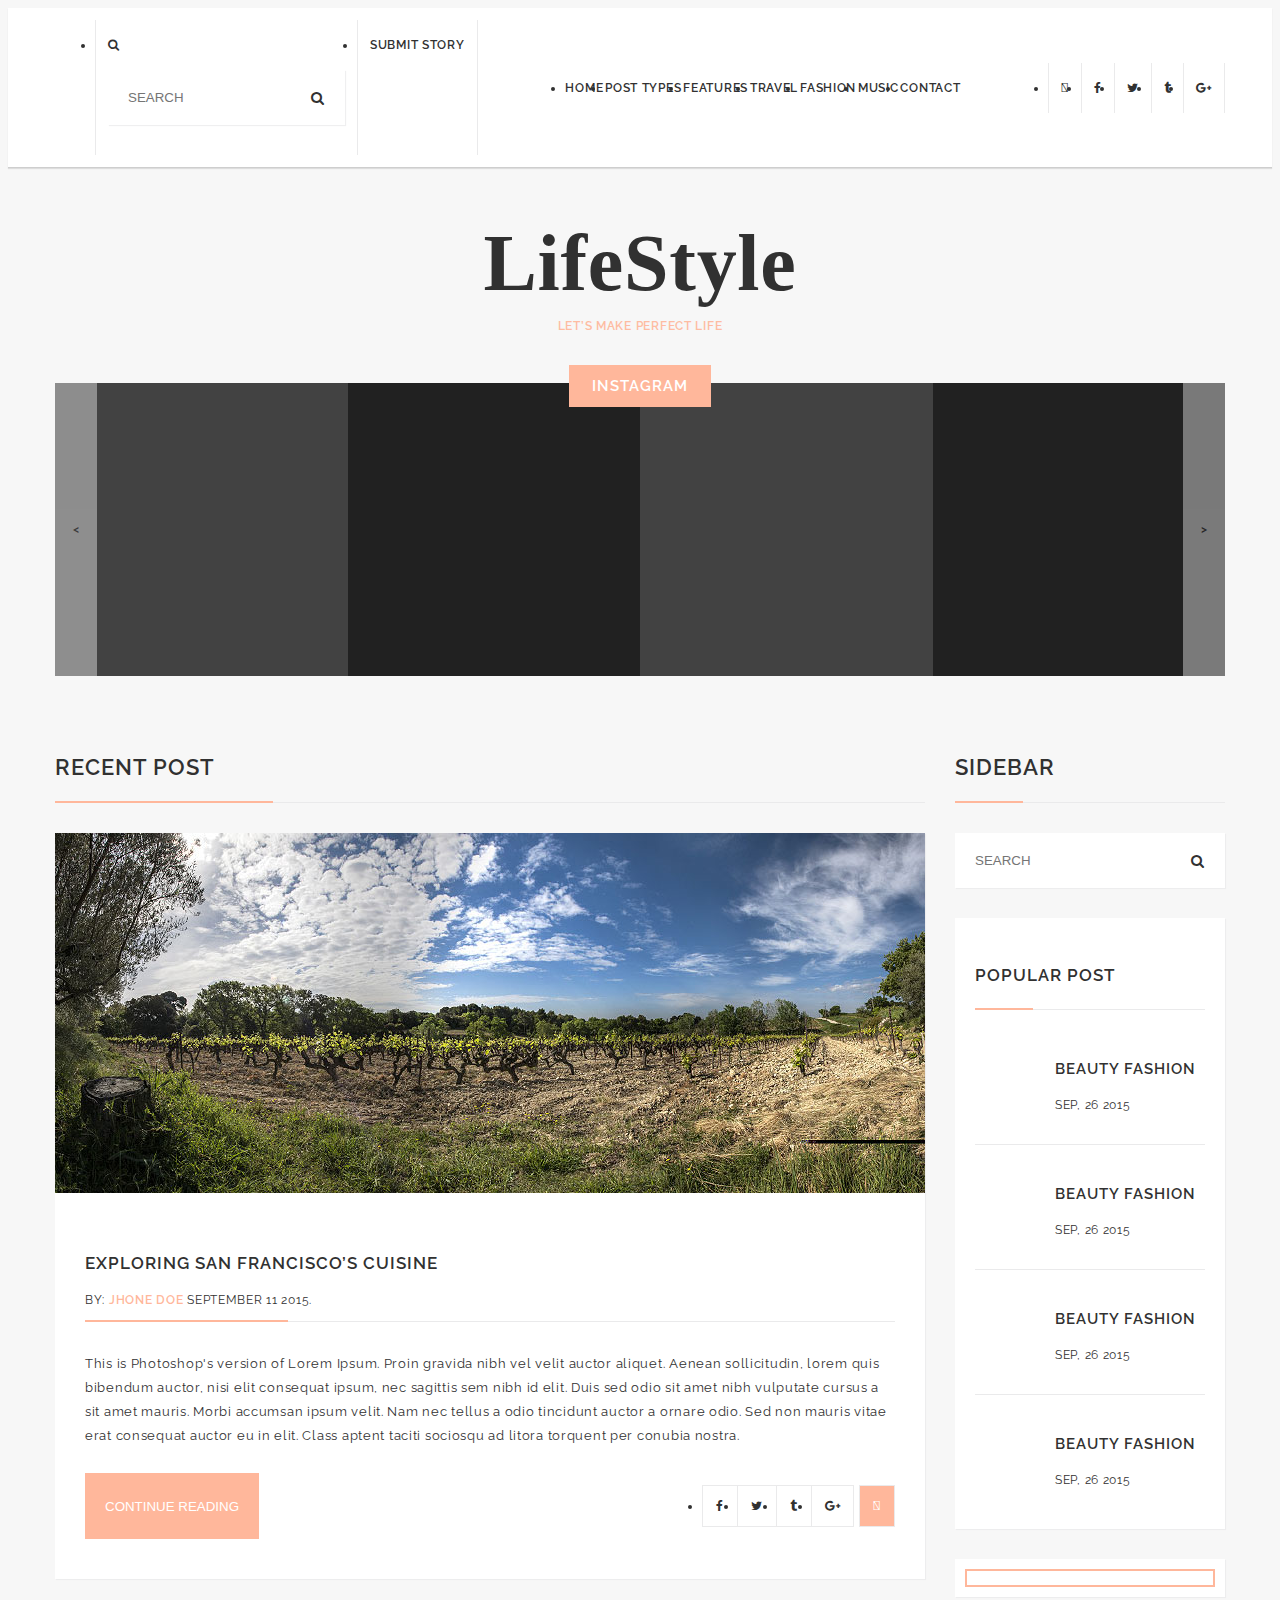
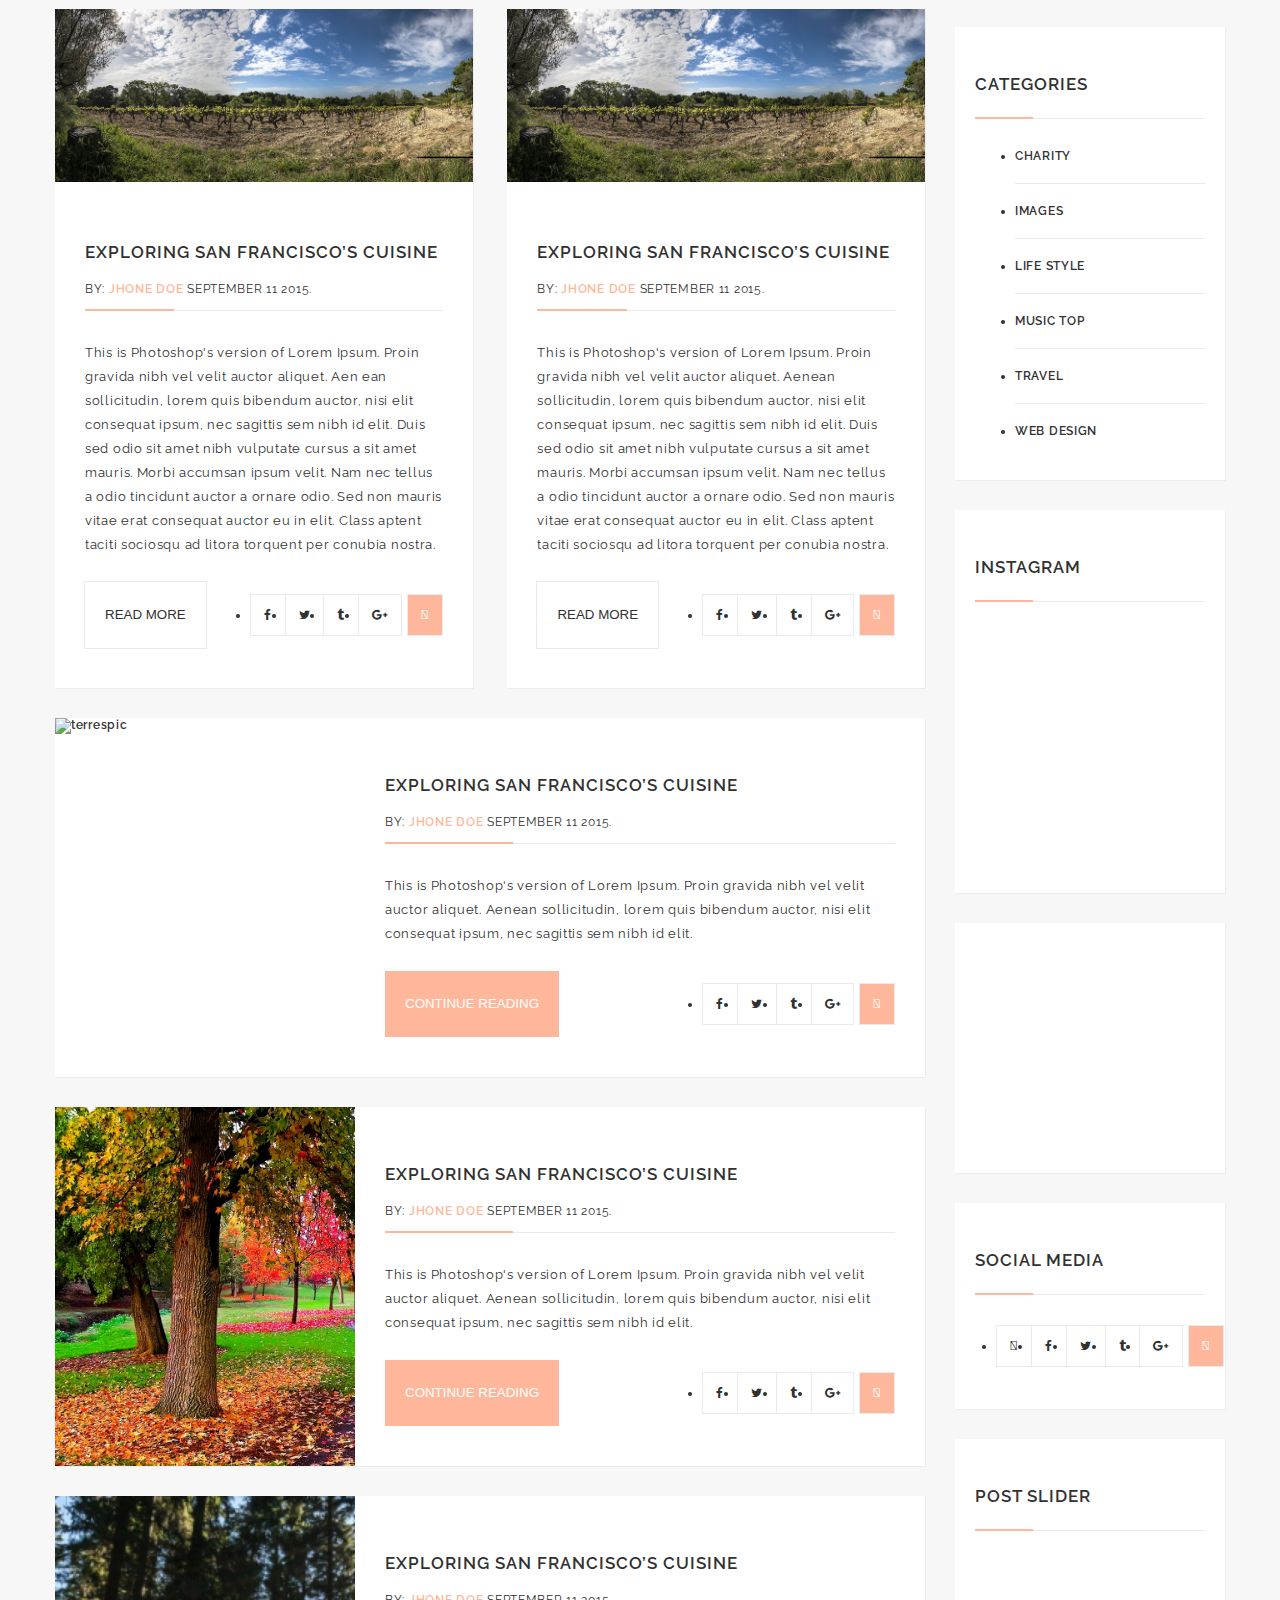
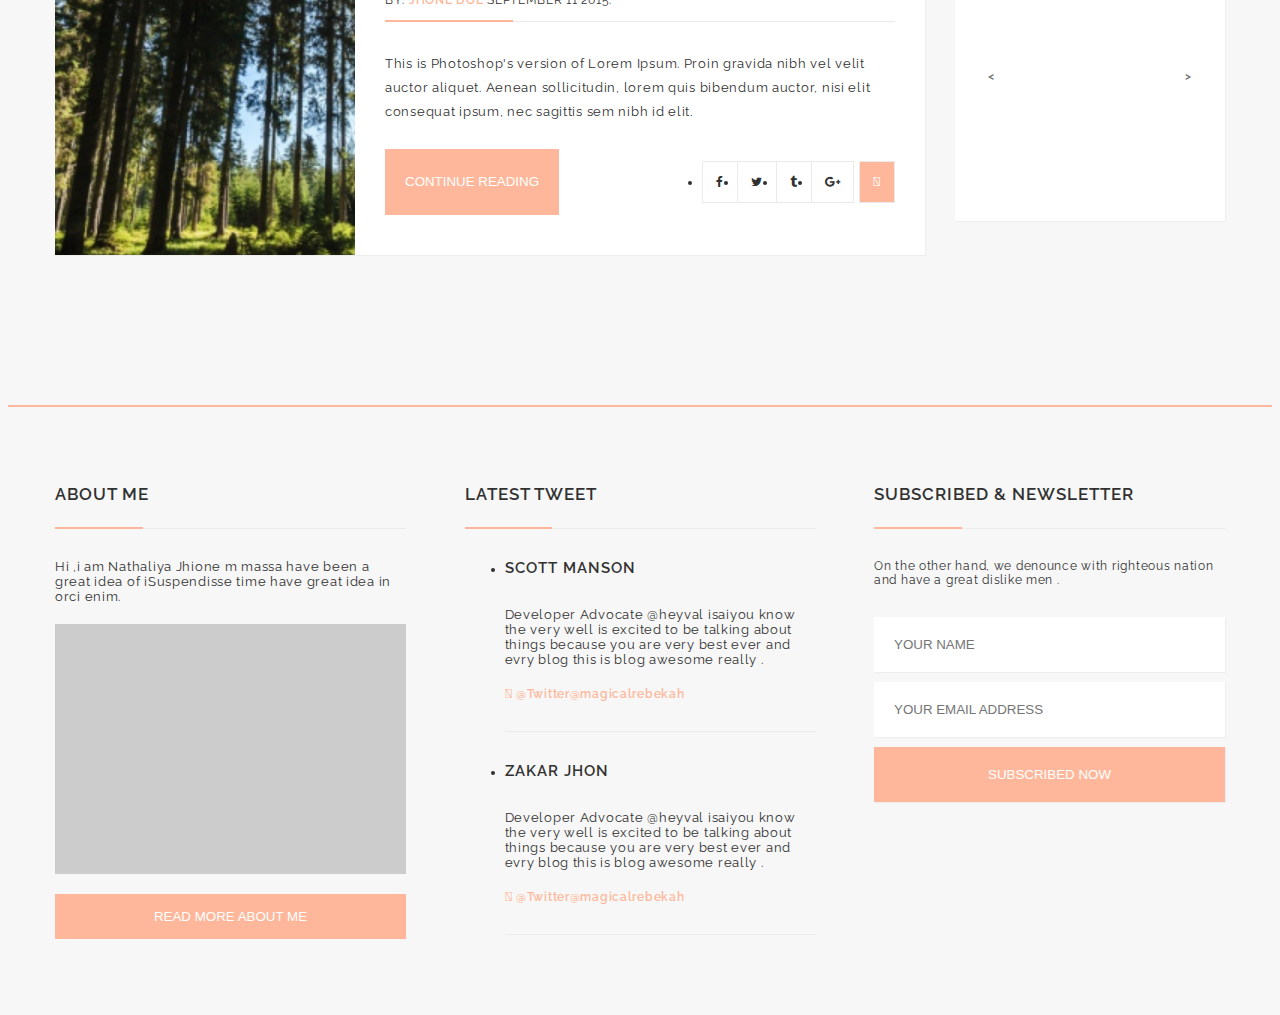
==== lifestyle-blog/index.html @ 3594a68b "add new project" ====
<!DOCTYPE html>
<html lang="en">
	<head>
		<meta charset="UTF-8">
		<title>Document</title>
		<link rel="stylesheet" href="https://use.fontawesome.com/releases/v5.5.0/css/all.css" integrity="sha384-B4dIYHKNBt8Bc12p+WXckhzcICo0wtJAoU8YZTY5qE0Id1GSseTk6S+L3BlXeVIU" crossorigin="anonymous">
		<link href="https://fonts.googleapis.com/css?family=Raleway:400,400i,600,600i" rel="stylesheet">
		<link rel="stylesheet" type="text/css" href="https://cdnjs.cloudflare.com/ajax/libs/meyer-reset/2.0/reset.css">
		<link rel="stylesheet" type="text/css" href="css/font-awesome.min.css">
		<link rel="stylesheet" type="text/css" href="css/style.css">
	</head>
	<body>
		<!-- HEADER -->
		<header class="header">
			<!-- WRAPPER -->
			<nav class="header-container-top">
				<div class="wrapper header-container-top__inner">
					<!-- LEFT-BLOCK -->
					<ul class="left-block">
						<li class="left-block__item left-block__search">
							<a class="left-block__link left-block__search2" href="#">
								<i class="fa fa-search" aria-hidden="true"></i>
							</a>
							<div class="search sidebar-container__search left-block__search3">
								<i class=" search__icon fa fa-search " aria-hidden="true"></i>
								<input class="search__input" type="search" name="search" placeholder="search">
							</div>
						</li>
						<li class="left-block__item">
							<a class="left-block__link" href="#">Submit story</a>
						</li>
					</ul>
					
					
					<!-- MENU -->
					<ul class="menu header-container-top__menu-wrapper">
						<li class="menu__item"><a class="menu__link" href="#">Home</a></li>
						<li class="menu__item"><a class="menu__link" href="#">Post types</a></li>
						<li class="menu__item"><a class="menu__link" href="#">Features</a></li>
						<li class="menu__item"><a class="menu__link" href="#">Travel</a></li>
						<li class="menu__item"><a class="menu__link" href="#">Fashion</a></li>
						<li class="menu__item"><a class="menu__link" href="#">Music</a></li>
						<li class="menu__item"><a class="menu__link" href="#">Contact</a></li>
					</ul>
					
					<!-- RIGHT-BLOCK -->
					<ul class="social">
						<li class="social__item social__item_header">
							<a class="social__link" href="#"><i class="fas fa-wifi"></i></a></li>
							<li class="social__item social__item_header">
								<a href="#" class="social__link"><i class="fa fa-facebook" aria-hidden="true"></i></a></li>
								<li class="social__item social__item_header"><a href="#" class="social__link"><i class="fa fa-twitter" aria-hidden="true"></i></a></li>
								<li class="social__item social__item_header"><a href="#" class="social__link"><i class="fa fa-tumblr" aria-hidden="true"></i></a></li>
								<li class="social__item social__item_header"><a href="#" class="social__link"><i class="fa fa-google-plus" aria-hidden="true"></i></a></li>
								<li class="social__item social__item_header"><a href="#" class="social__link"><i class="fas fa-share-alt"></i></a></li>
							</ul>
						</div>
					</nav>
					
					<div class="wrapper logo-container">
						<div class="logo-container__text">LifeStyle</div>
						<div class="logo-container__slogan">Let’s  Make  Perfect  Life</div>
					</div>
				</header>
				<!-- MAIN -->
				<main class="main wrapper">			
					<!-- INSTAGRAM-SECTION -->
					<div class="instagram-section main__instagram-section">
						<h4 class="instagram-section__title">Instagram</h4>
						<div class="instagram-section__prev instagram-section__prev_icon"></div>
						<div class="instagram-section__next instagram-section__next_icon"></div>
						<div class="instagram-section__list">
							<div class="instagram-section__item"></div>
							<div class="instagram-section__item"></div>
							<div class="instagram-section__item"></div>
							<div class="instagram-section__item"></div>
						</div>
					</div>
					<!-- MAIN-INNER -->
					<div class="main__inner">
						<!-- CONTENT-CONTAINER -->
						<div class="content-container grid">
							<div class="content-container__title title-container grid__col-1">
								<h2>Recent post</h2>
								<div class="wrap-border"><span class="wrap-border__color"></span></div>
							</div>
							<div class="content-item content-container__item grid__col-1">
								<div class="">
									<img src="images/terrespic.jpg" alt="terrespic" class="	content-item__img">
								</div>
								<div class="content-item__inner">
									<h3 class="content-item__title">Exploring San Francisco’s Cuisine</h3>
									<p class="content-item__author">
										By:
										<span class="content-item__author_name">
											Jhone Doe
										</span>
										<span class="content-item__author_date">
											September 11 2015.
										</span>
									</p>
									<div class="wrap-border"><span class="wrap-border__color"></span></div>
									<p class="content-item__text">This is Photoshop's version  of Lorem Ipsum. Proin gravida nibh vel velit auctor aliquet. Aenean sollicitudin, lorem quis bibendum auctor, nisi elit consequat ipsum, nec sagittis sem nibh id elit. Duis sed odio sit amet nibh vulputate cursus a sit amet mauris. Morbi accumsan ipsum velit. Nam nec tellus a odio tincidunt auctor a ornare odio. Sed non  mauris vitae erat consequat auctor eu in elit. Class aptent taciti sociosqu ad litora torquent per conubia nostra.</p>
									<div class="content-item__button-wrapper">
										<input class="content-item__button" type="button" value="Continue reading" name="continue-reading-btn">
										<ul class="social">
											<li class="social__item social__item_content-item">
												<a class="social__link" href="#"><i class="fas fa-wifi"></i></a></li>
												<li class="social__item social__item_content-item"><a href="#" class="social__link"><i class="fa fa-facebook" aria-hidden="true"></i></a></li>
												<li class="social__item social__item_content-item"><a href="#" class="social__link"><i class="fa fa-twitter" aria-hidden="true"></i></a></li>
												<li class="social__item social__item_content-item"><a href="#" class="social__link"><i class="fa fa-tumblr" aria-hidden="true"></i></a></li>
												<li class="social__item social__item_content-item"><a href="#" class="social__link"><i class="fa fa-google-plus" aria-hidden="true"></i></a></li>
												<li class="social__item social__item_content-item"><a href="#" class="social__link"><i class="fas fa-share-alt"></i></a></li>
											</ul>
										</div>
									</div>
								</div>
								<div class="content-item content-container__item grid__col-2">
									<div class="">
										<img src="images/terrespic.jpg" alt="terrespic" class="content-item__img">
									</div>
									<div class="content-item__inner">
										<h3 class="content-item__title">Exploring San Francisco’s Cuisine</h3>
										<p class="content-item__author">
											By:
											<span class="content-item__author_name">
												Jhone Doe
											</span>
											<span class="content-item__author_date">
												September 11 2015.
											</span>
										</p>
										<div class="wrap-border"><span class="wrap-border__color"></span></div>
										<p class="content-item__text">This is Photoshop's version  of Lorem Ipsum. Proin gravida nibh vel velit auctor aliquet. Aen	ean sollicitudin, lorem quis bibendum auctor, nisi elit consequat ipsum, nec sagittis sem nibh id elit. Duis sed odio sit amet nibh vulputate cursus a sit amet mauris. Morbi accumsan ipsum velit. Nam nec tellus a odio tincidunt auctor a ornare odio. Sed non  mauris vitae erat consequat auctor eu in elit. Class aptent taciti sociosqu ad litora torquent per conubia nostra.</p>
										<div class="content-item__button-wrapper">
											<input class="content-item__button content-item__button_color-col-2" type="button" value="Read more" name="read-more-btn">
											<ul class="social">
												<li class="social__item social__item_content-item">
													<a class="social__link" href="#"><i class="fas fa-wifi"></i></a></li>
													<li class="social__item social__item_content-item"><a href="#" class="social__link"><i class="fa fa-facebook" aria-hidden="true"></i></a></li>
													<li class="social__item social__item_content-item"><a href="#" class="social__link"><i class="fa fa-twitter" aria-hidden="true"></i></a></li>
													<li class="social__item social__item_content-item"><a href="#" class="social__link"><i class="fa fa-tumblr" aria-hidden="true"></i></a></li>
													<li class="social__item social__item_content-item"><a href="#" class="social__link"><i class="fa fa-google-plus" aria-hidden="true"></i></a></li>
													<li class="social__item social__item_content-item"><a href="#" class="social__link"><i class="fas fa-share-alt"></i></a></li>
												</ul>
											</div>
										</div>
									</div>
									<div class="content-item content-container__item grid__col-2">
										<div class="">
											<img src="images/terrespic.jpg" alt="terrespic" class="content-item__img">
										</div>
										
										<div class="content-item__inner">
											<h3 class="content-item__title">Exploring San Francisco’s Cuisine</h3>
											<p class="content-item__author">
												By:
												<span class="content-item__author_name">
													Jhone Doe
												</span>
												<span class="content-item__author_date">
													September 11 2015.
												</span>
											</p>
											<div class="wrap-border"><span class="wrap-border__color"></span></div>
											<p class="content-item__text">This is Photoshop's version  of Lorem Ipsum. Proin gravida nibh vel velit auctor aliquet. Aenean sollicitudin, lorem quis bibendum auctor, nisi elit consequat ipsum, nec sagittis sem nibh id elit. Duis sed odio sit amet nibh vulputate cursus a sit amet mauris. Morbi accumsan ipsum velit. Nam nec tellus a odio tincidunt auctor a ornare odio. Sed non  mauris vitae erat consequat auctor eu in elit. Class aptent taciti sociosqu ad litora torquent per conubia nostra.</p>
											<div class="content-item__button-wrapper">
												<input class="content-item__button content-item__button_color-col-2" type="button" value="Read more" name="read-more-btn">
												<ul class="social">
													<li class="social__item social__item_content-item">
														<a class="social__link" href="#"><i class="fas fa-wifi"></i></a></li>
														<li class="social__item social__item_content-item"><a href="#" class="social__link"><i class="fa fa-facebook" aria-hidden="true"></i></a></li>
														<li class="social__item social__item_content-item"><a href="#" class="social__link"><i class="fa fa-twitter" aria-hidden="true"></i></a></li>
														<li class="social__item social__item_content-item"><a href="#" class="social__link"><i class="fa fa-tumblr" aria-hidden="true"></i></a></li>
														<li class="social__item social__item_content-item"><a href="#" class="social__link"><i class="fa fa-google-plus" aria-hidden="true"></i></a></li>
														<li class="social__item social__item_content-item"><a href="#" class="social__link"><i class="fas fa-share-alt"></i></a></li>
													</ul>
												</div>
											</div>
										</div>
										<div class="content-item content-container__item grid__row-1">
											<div class="grid__row-1-ratio grid__row-1-ratio_content-item-width">
												<img src="https://picsum.photos/1000" alt="terrespic" class="content-item__img grid__row-1-img grid__row-1-img_content-item-width">
											</div>
											<div class="content-item__inner">
												<h3 class="content-item__title">Exploring San Francisco’s Cuisine</h3>
												<p class="content-item__author">
													By:
													<span class="content-item__author_name">
														Jhone Doe
													</span>
													<span class="content-item__author_date">
														September 11 2015.
													</span>
												</p>
												<div class="wrap-border"><span class="wrap-border__color"></span></div>
												<p class="content-item__text">This is Photoshop's version  of Lorem Ipsum. Proin gravida nibh vel velit auctor aliquet. Aenean sollicitudin, lorem quis bibendum auctor, nisi elit consequat ipsum, nec sagittis sem nibh id elit. </p>
												<div class="content-item__button-wrapper">
													<input class="content-item__button" type="button" value="Continue reading" name="continue-reading-btn">
													<ul class="social">
														<li class="social__item social__item_content-item">
															<a class="social__link" href="#"><i class="fas fa-wifi"></i></a></li>
															<li class="social__item social__item_content-item"><a href="#" class="social__link"><i class="fa fa-facebook" aria-hidden="true"></i></a></li>
															<li class="social__item social__item_content-item"><a href="#" class="social__link"><i class="fa fa-twitter" aria-hidden="true"></i></a></li>
															<li class="social__item social__item_content-item"><a href="#" class="social__link"><i class="fa fa-tumblr" aria-hidden="true"></i></a></li>
															<li class="social__item social__item_content-item"><a href="#" class="social__link"><i class="fa fa-google-plus" aria-hidden="true"></i></a></li>
															<li class="social__item social__item_content-item"><a href="#" class="social__link"><i class="fas fa-share-alt"></i></a></li>
														</ul>
													</div>
												</div>
											</div>
											<div class="content-item content-container__item grid__row-1">
												<div class="grid__row-1-ratio grid__row-1-ratio_content-item-width">
													<img src="images/hdwp693968124.jpg" alt="terrespic" class="content-item__img grid__row-1-img grid__row-1-img_content-item-width">
												</div>
												<div class="content-item__inner">
													<h3 class="content-item__title">Exploring San Francisco’s Cuisine</h3>
													<p class="content-item__author">
														By:
														<span class="content-item__author_name">
															Jhone Doe
														</span>
														<span class="content-item__author_date">
															September 11 2015.
														</span>
													</p>
													<div class="wrap-border"><span class="wrap-border__color"></span></div>
													<p class="content-item__text">This is Photoshop's version  of Lorem Ipsum. Proin gravida nibh vel velit auctor aliquet. Aenean sollicitudin, lorem quis bibendum auctor, nisi elit consequat ipsum, nec sagittis sem nibh id elit. </p>
													<div class="content-item__button-wrapper">
														<input class="content-item__button" type="button" value="Continue reading" name="continue-reading-btn">
														<ul class="social">
															<li class="social__item social__item_content-item">
																<a class="social__link" href="#"><i class="fas fa-wifi"></i></a></li>
																<li class="social__item social__item_content-item"><a href="#" class="social__link"><i class="fa fa-facebook" aria-hidden="true"></i></a></li>
																<li class="social__item social__item_content-item"><a href="#" class="social__link"><i class="fa fa-twitter" aria-hidden="true"></i></a></li>
																<li class="social__item social__item_content-item"><a href="#" class="social__link"><i class="fa fa-tumblr" aria-hidden="true"></i></a></li>
																<li class="social__item social__item_content-item"><a href="#" class="social__link"><i class="fa fa-google-plus" aria-hidden="true"></i></a></li>
																<li class="social__item social__item_content-item"><a href="#" class="social__link"><i class="fas fa-share-alt"></i></a></li>
															</ul>
														</div>
													</div>
												</div>
												<div class="content-item content-container__item grid__row-1">
													<div class="grid__row-1-ratio grid__row-1-ratio_content-item-width">
														<img src="images/nature_slovenia_s.jpg" alt="terrespic" class="content-item__img grid__row-1-img grid__row-1-img_content-item-width">
													</div>
													
													<div class="content-item__inner">
														<h3 class="content-item__title">Exploring San Francisco’s Cuisine</h3>
														<p class="content-item__author">
															By:
															<span class="content-item__author_name">
																Jhone Doe
															</span>
															<span class="content-item__author_date">
																September 11 2015.
															</span>
														</p>
														<div class="wrap-border"><span class="wrap-border__color"></span></div>
														<p class="content-item__text">This is Photoshop's version  of Lorem Ipsum. Proin gravida nibh vel velit auctor aliquet. Aenean sollicitudin, lorem quis bibendum auctor, nisi elit consequat ipsum, nec sagittis sem nibh id elit. </p>
														<div class="content-item__button-wrapper">
															<input class="content-item__button" type="button" value="Continue reading" name="continue-reading-btn">
															<ul class="social">
																<li class="social__item social__item_content-item">
																	<a class="social__link" href="#"><i class="fas fa-wifi"></i></a></li>
																	<li class="social__item social__item_content-item"><a href="#" class="social__link"><i class="fa fa-facebook" aria-hidden="true"></i></a></li>
																	<li class="social__item social__item_content-item"><a href="#" class="social__link"><i class="fa fa-twitter" aria-hidden="true"></i></a></li>
																	<li class="social__item social__item_content-item"><a href="#" class="social__link"><i class="fa fa-tumblr" aria-hidden="true"></i></a></li>
																	<li class="social__item social__item_content-item"><a href="#" class="social__link"><i class="fa fa-google-plus" aria-hidden="true"></i></a></li>
																	<li class="social__item social__item_content-item"><a href="#" class="social__link"><i class="fas fa-share-alt"></i></a></li>
																</ul>
															</div>
														</div>
													</div>
												</div>
												
												<!-- SIDE-BAR-CONTAINER -->
												<div class="sidebar-container">
													<div class="sidebar-container__title title-container">
														<h2>Sidebar</h2>
														<div class="wrap-border"><span class="wrap-border__color"></span></div>
													</div>
													<div class="search sidebar-container__search">
														<i class=" search__icon fa fa-search " aria-hidden="true"></i>
														<input class="search__input" type="search" name="search" placeholder="search">
													</div>
													<div class="pop-post sidebar-container__pop-post">
														<div class="pop-post__title">
															<h3>Popular post</h3>
															<div class="wrap-border wrap-border_sidebar"><span class="wrap-border__color"></span></div>
														</div>
														<div class="pop-item pop-post__item">
															<div class="grid__row-1-ratio grid__row-1-ratio_pop-item-width">
																<img class="pop-item__img grid__row-1-img grid__row-1-img_pop-item-width" src="https://picsum.photos/100/80" alt="">
															</div>
															<div class="pop-item__inner">
																<h4>Beauty fashion</h4>
																<p class="pop-item__date">Sep, 26 2015</p>
															</div>
														</div>
														<div class="pop-item pop-post__item">
															<div class="grid__row-1-ratio grid__row-1-ratio_pop-item-width">
																<img class="pop-item__img grid__row-1-img grid__row-1-img_pop-item-width" src="https://picsum.photos/150/120" alt="">
															</div>
															<div class="pop-item__inner">
																<h4>Beauty fashion</h4>
																<p class="pop-item__date">Sep, 26 2015</p>
															</div>
														</div>
														<div class="pop-item pop-post__item">
															<div class="grid__row-1-ratio grid__row-1-ratio_pop-item-width">
																<img class="pop-item__img grid__row-1-img grid__row-1-img_pop-item-width" src="https://picsum.photos/120/100" alt="">
															</div>
															<div class="pop-item__inner">
																<h4>Beauty fashion</h4>
																<p class="pop-item__date">Sep, 26 2015</p>
															</div>
														</div>
														
														<div class="pop-item pop-post__item">
															<div class="grid__row-1-ratio grid__row-1-ratio_pop-item-width">
																<img class="pop-item__img grid__row-1-img grid__row-1-img_pop-item-width" src="https://picsum.photos/250/200" alt="">
															</div>
															<div class="pop-item__inner">
																<h4>Beauty fashion</h4>
																<p class="pop-item__date">Sep, 26 2015</p>
															</div>
														</div>
													</div>
													
													<div class="sidebar-container__pic side-pic">
														<div class="side-pic__inner">
															<img src="https://picsum.photos/250/250" alt="" class="side-pic__img">
														</div>
													</div>
													
													<div class="sidebar-container__categories categories">
														<div class="categories__title">
															<h3>Categories</h3>
															<div class="wrap-border wrap-border_sidebar"><span class="wrap-border__color"></span></div>
														</div>
														<ul class="categories__list">
															<li class="categories__item"><a href="#" class="categories__link">Charity</a></li>
															<li class="categories__item"><a href="#" class="categories__link">Images</a></li>
															<li class="categories__item"><a href="#" class="categories__link">Life Style</a></li>
															<li class="categories__item"><a href="#" class="categories__link">Music Top</a></li>
															<li class="categories__item"><a href="#" class="categories__link">Travel</a></li>
															<li class="categories__item"><a href="#" class="categories__link">web Design</a></li>
														</ul>
													</div>
													
													<div class="sidebar-container__instagram instagram-side">
														<div class="instagram-side__title">
															<h3>Instagram</h3>
															<div class="wrap-border wrap-border_sidebar"><span class="wrap-border__color"></span></div>
														</div>
														<div class="instagram-side__inner">
															<div class="instagram-side__item grid__row-1-ratio grid__row-1-ratio_sidebar-instagram"><img src="https://picsum.photos/115/100" alt="" class="instagram-side__img grid__row-1-img grid__row-1-img_sidebar-instagram"></div>
															<div class="instagram-side__item grid__row-1-ratio grid__row-1-ratio_sidebar-instagram"><img src="https://picsum.photos/100/120" alt="" class="instagram-side__img grid__row-1-img grid__row-1-img_sidebar-instagram"></div>
															<div class="instagram-side__item grid__row-1-ratio grid__row-1-ratio_sidebar-instagram"><img src="https://picsum.photos/100/140" alt="" class="instagram-side__img grid__row-1-img grid__row-1-img_sidebar-instagram"></div>
															<div class="instagram-side__item grid__row-1-ratio grid__row-1-ratio_sidebar-instagram"><img src="https://picsum.photos/120/100" alt="" class="instagram-side__img grid__row-1-img grid__row-1-img_sidebar-instagram"></div>
															<div class="instagram-side__item grid__row-1-ratio grid__row-1-ratio_sidebar-instagram"><img src="https://picsum.photos/110/100" alt="" class="instagram-side__img grid__row-1-img grid__row-1-img_sidebar-instagram"></div>
															<div class="instagram-side__item grid__row-1-ratio grid__row-1-ratio_sidebar-instagram"><img src="https://picsum.photos/100/120" alt="" class="instagram-side__img grid__row-1-img grid__row-1-img_sidebar-instagram"></div>
															<div class="instagram-side__item grid__row-1-ratio grid__row-1-ratio_sidebar-instagram"><img src="https://picsum.photos/150/100" alt="" class="instagram-side__img grid__row-1-img grid__row-1-img_sidebar-instagram"></div>
															<div class="instagram-side__item grid__row-1-ratio grid__row-1-ratio_sidebar-instagram"><img src="https://picsum.photos/130/120" alt="" class="instagram-side__img grid__row-1-img grid__row-1-img_sidebar-instagram"></div>
															<div class="instagram-side__item grid__row-1-ratio grid__row-1-ratio_sidebar-instagram"><img src="https://picsum.photos/140/130" alt="" class="instagram-side__img grid__row-1-img grid__row-1-img_sidebar-instagram"></div>
														</div>
													</div>
													<div class="sidebar-container__facebook facebook">
													</div>
													
													<div class="sidebar-container__social social-side">
														<div class="social-side__title">
															<h3>Social media</h3>
															<div class="wrap-border wrap-border_sidebar"><span class="wrap-border__color"></span></div>
														</div>
														<ul class="social social_sidebar-center">
															<li class="social__item"><a class="social__link" href="#"><i class="fas fa-wifi"></i></a></li>
															<li class="social__item"><a href="#" class="social__link"><i class="fa fa-facebook" aria-hidden="true"></i></a></li>
															<li class="social__item"><a href="#" class="social__link"><i class="fa fa-twitter" aria-hidden="true"></i></a></li>
															<li class="social__item"><a href="#" class="social__link"><i class="fa fa-tumblr" aria-hidden="true"></i></a></li>
															<li class="social__item"><a href="#" class="social__link"><i class="fa fa-google-plus" aria-hidden="true"></i></a></li>
															<li class="social__item"><a href="#" class="social__link"><i class="fas fa-share-alt"></i></a></li>
														</ul>
													</div>
													
													<div class="sidebar-container__slider slider-sidebar">
														<div class="slider-sidebar__title">
															<h3>Post slider</h3>
															<div class="wrap-border wrap-border_sidebar"><span class="wrap-border__color"></span></div>
														</div>
														<div class="slider">
															<div class="slider__prev slider__prev_icon"></div>
															<div class="slider__next slider__next_icon"></div>
															<div class="slider__list">
																<div class="slider__item grid__row-1-ratio grid__row-1-ratio_sidebar-slider"><img src="https://picsum.photos/1920/1080" alt="" class="slider__img grid__row-1-img grid__row-1-img_sidebar-slider"></div>
															</div>
														</div>
														
													</div>
												</div>
												
											</main>
											<footer class="footer">
												<div class="footer__inner wrapper grid">
													<div class="footer__about-section about-section grid__col-3">
														<div class="about-section__title">
															<h3>About me</h3>
															<div class="wrap-border wrap-border_sidebar"><span class="wrap-border__color"></span></div>
														</div>
														<p class="about-section__text">Hi ,i am Nathaliya Jhione m massa have been a great idea of iSuspendisse time have great idea in orci enim.</p>
														<div class="about-section__img"></div>
														<input type="button" value="read more about me" class="about-section__button">
													</div>
													<div class="footer__tweet-section tweet-section grid__col-3">
														<div class="tweet-section__title">
															<h3>Latest tweet</h3>
															<div class="wrap-border wrap-border_sidebar"><span class="wrap-border__color"></span></div>
														</div>
														<ul class="tweet-section__list">
															<li class="tweet-section__item">
																<h4 class="tweet-section__item-title">Scott Manson</h4>
																<p class="tweet-section__text">Developer Advocate @heyval isaiyou know the very well is excited to be talking about things because you are very best ever and evry blog this is blog awesome really .</p>
																<span class="tweet-section__author"><a href="" class="tweet-section__link"><i class="fab fa-twitter"></i> @Twitter@magicalrebekah</a></span>
															</li>
															<li class="tweet-section__item">
																<h4 class="tweet-section__item-title">Zakar Jhon</h4>
																<p class="tweet-section__text">Developer Advocate @heyval isaiyou know the very well is excited to be talking about things because you are very best ever and evry blog this is blog awesome really .</p>
																<span class="tweet-section__author"><a href="" class="tweet-section__link"><i class="fab fa-twitter"></i> @Twitter@magicalrebekah</a></span>
															</li>
														</ul>
													</div>
													<div class="footer__subscr-section subscr-section grid__col-3">
														<div class="subscr-section__title">
															<h3>Subscribed & Newsletter</h3>
															<div class="wrap-border wrap-border_sidebar"><span class="wrap-border__color"></span></div>
														</div>
														<p class="subscr-section__text">On the other hand, we denounce with righteous nation and have a great dislike men .</p>
														<div class="subscr-section__form subscribe-form">
															<input type="text" placeholder="Your name" class="subscribe-form__name">
															<input type="mail" placeholder="Your Email Address" class="subscribe-form__mail">
															<input type="text" value="Subscribed Now" class="subscribe-form__button">
														</div>
													</div>
												</div>
											</footer>
										</body>
									</html>
---- lifestyle-blog/css/style.css ----
@font-face {
	font-family: 'NoteraPersonalUseOnly';
 	src: url('http://fontsforweb.com/public/fonts/34586/NoteraPersonalUseOnly.eot');
	src: local('NoteraPersonalUseOnly'), url('http://fontsforweb.com/public/fonts/34586/NoteraPersonalUseOnly.ttf') format('truetype');
}

body {
	color: #313131;
	background: #f7f7f7;
	font-size: 12px;
	font-family: 'Raleway', sans-serif;
	font-weight: 600;
	letter-spacing: 0.72px;
}

h2 {
	font-size: 22px;
}

h3 {
	font-size:17px;
}

h4 {
	font-size:15px;
}

h1,
h2,
h3,
h4,
h5 {
	font-weight: 600;	
	text-transform: uppercase;
	letter-spacing: 1px;
}

a {	
	color: inherit;
	text-decoration: none;
	text-transform: uppercase;
}

p {
	font-weight: 400;
	text-transform: none;
}

/**
* WRAPPER
*/

.wrapper {
	width: 100%;
	max-width: 1200px;
	margin: 0 auto;
	padding: 0 15px;
	box-sizing: border-box;
}

/**
* HEADER
*/

.header {
	width: 100%;
}

/**
* HEADER-CONTAINER-TOP
*/

.header-container-top {
	min-height: 50px;
	background: #ffffff;
	box-shadow: 0px 1px 1px 0px rgba(0, 0, 0, 0.1);
	border-bottom: 1px solid #cecece;
}

.header-container-top__inner {
	display: flex;
	justify-content: space-between;
	align-items: center;
}

.header-container-top__menu-wrapper {
	flex-grow: 2;
	margin: 0 4%;
}

/**
* LEFT-BLOCK-HEADER-TOP
*/

.left-block {
	display: flex;
}

.left-block__item {
	border-left: 1px solid #eaeaeb;
	padding: 0 1em;
	line-height: 50px;
}

.left-block__item:last-child {
	border-right: 1px solid #eaeaeb;
}

.left-block__link:hover {
	color: #ffb79b;
}

/**
* MENU-HEADER-TOP
*/

.menu {
	display: flex;
	justify-content: space-between;
	flex-wrap: wrap;
}

.menu__item {
	margin: 0 auto;
}

.menu__link:hover {
	color: #ffb79b;
}

/**
* SOCIAL-WIDGET
*/

.social {
	display: flex;
	align-items: baseline;
}

.social__item {
	border: 1px solid #eaeaeb;
	border-left: none;
	padding: 13px;
	line-height: normal; /*выровнял*/
}

.social__item:first-child {
	border-left: 1px solid #eaeaeb;
}

.social__item:last-child {
	margin: 0 0 0 5px;
	background-color: #ffb79b;
	color: #ffffff;
	border-left: 1px solid #eaeaeb;
}

.social__link:hover {
	color: #ffb79b ;
}

.social__item:last-child >
.social__link:hover {
	color: #313131;
}

/**
* SOCIAL-WIDGET-HEADER-TOP
*/

.social__item_header {
	border: none !important;
	border-left: 1px solid #eaeaeb !important;
	padding: 0 1em !important;
	line-height: 50px !important;
}

.social__item_header:last-child {
	display: none;
}

.social__item_header:nth-last-child(2) {
 border-right: 1px solid #eaeaeb !important;
}

/**
* SOCIAL-WIDGET-CONTENT-ITEM
*/

.social__item_content-item:first-child {
	display: none;
}

.social__item_content-item:first-child +
.social__item_content-item {
	border-left: 1px solid #eaeaeb;
}

/**
* SOCIAL-WIDGET-SIDEBAR
*/
.social_sidebar-center {
	justify-content: center;
}

/**
* HEADER-LOGO-CONTAINER
*/

.logo-container__text {
	margin: 50px 0 10px;
	text-align: center;
	font-size: 80px;
	font-family: 'NoteraPersonalUseOnly';
}

.logo-container__slogan {
	text-align: center;
	text-transform: uppercase;
	color: #febca2;
}

/**
* MAIN
*/

/**
* MAIN-CONTAINER-INSTAGRAM
*/

.main__instagram-section {
	margin: 50px 0 0 0;
}

.instagram-section {
	position: relative;
	display: flex;
	justify-content: center;
}

.instagram-section__title {
	position: absolute;
	padding: 1% 2%;
	background: #ffb79b;
	color: #ffffff;
	margin: -1.5% 0 0 0;
}

.instagram-section__list{
	display: flex;
	width: 100%;
}

.instagram-section__item {
	width: 25%;
	padding-top: 25%;
	background: #424242;
}

.instagram-section__item:nth-child(2n) {
	background-color: #212121;
}

.instagram-section__prev,
.instagram-section__next {
	position: absolute;
	display: flex;
	align-items: center;
	height: 100%;
	background-color: #ffffff;
	padding: 0 1.5%;
	opacity: 0.4;
}

.instagram-section__prev {
	left: 0;
}

.instagram-section__next {
	right: 0;
}
.instagram-section__prev:hover,
.instagram-section__next:hover {
	background-color: #ffb79b;
	color: #ffffff;
	opacity: 0.7;
	cursor: pointer;
}

.instagram-section__prev_icon:after {
	content: "<";
	display: inline-block;
}

.instagram-section__next_icon:after {
	content: ">";
	display: inline-block;
}

/**
* WRAP-BORDER
*/

.wrap-border {
	width: 100%;
	margin-top: 10px;
	line-height: 0;
	border-bottom: 1px solid #eaeaeb;	
}

.wrap-border_sidebar {
	margin-top: 20px;
}

.wrap-border__color {
	display: inline-block;
	border-bottom: 2px solid #ffb79b;

	margin-bottom: -1px;
	padding-right: 25%
}

/**
* MAIN
*/

.main__inner {
	display: flex;
	margin: 60px 0 0 0;
	justify-content: space-between;
}

/**
* CONTENT-CONTAINER
*/

.content-container {
	max-width: 870px;
}

.content-container__title {
	margin: 0 0 30px 0;
}

.content-container__item {
	margin: 0 0 30px 0;
}

/**
* CONTENT-ITEM
*/

.content-item {
	
	background: #ffffff;
	box-shadow: 1px 1px 1px rgba(234, 234, 235, 0.75);
}

.content-item__img {
	width: 100%;
}

.content-item__inner {
	padding: 40px 30px;
}

.content-item__author {
	margin: 20px 0 0 0;
	text-transform: uppercase;
}

.content-item__author_name {
	font-weight: 600;
	color: #ffb79b;
}

.content-item__text {
	margin: 30px 0 0 0;
	font-size: 13px;
	line-height: 24px;
}

.content-item__button-wrapper {
	display: flex;
	justify-content: space-between;
	margin: 25px 0 0 0;
}

.content-item__button {
	padding: 15px 20px;
	color: #ffffff;
	background: #ffb79b;
	outline: none;
	border: none;
	text-transform: uppercase;
}

.content-item__button:hover {
	background: #ffffff;
	outline: 1px solid #eaeaeb;
	color: #ffb79b;
	cursor: pointer;
}

.content-item__button_color-col-2 {
	background: #ffffff;
	outline: 1px solid #eaeaeb;
	color: #313131;
}

/**/
.content-item_bg-img {
	/*background-image: url(images/hdwp693968124.jpg);
    background-size: cover;
    min-width: 300px;
    background-position: bottom;*/

}  /* можно добавлять картинки новостей через инлайнстили в 
	background-image с помощью js, 
	но так мне кажеться правильней  */
     
/**/


/**
* SIDEBAR_CONTAINER
*/

.sidebar-container {
	width: 270px;
}

.sidebar-container__title {
	margin-bottom: 30px;
}

.sidebar-container__search {
	margin-bottom: 30px;
}
.sidebar-container__pop-post {
	margin-bottom: 30px;
}

.sidebar-container__pic {
	margin-bottom: 30px;
}

.sidebar-container__categories {
	margin-bottom: 30px;
}

.sidebar-container__instagram {
	margin-bottom: 30px;
}

/**
* SIDEBAR-SEARCH
*/

.search {
	position: relative;
	box-shadow: 1px 1px 1px rgba(234, 234, 235, 0.75);
}

.search__input {
	width: 100%;
	padding: 20px 40px 20px 20px;
	color: #313131;
	text-transform: uppercase;
	background: #ffffff;
	border: none;
	outline: none;
}

.search__icon {
	position: absolute;
	top: 50%;
	right: 20px;
	transform: translate(0, -50%);
	font-size: 14px;
}

/**
* SIDEBAR-POP-POST-SECTION
*/

.pop-post {
	padding: 30px 20px;
	background: #ffffff;
	box-shadow: 1px 1px 1px rgba(234, 234, 235, 0.75);
}

.pop-post__title {
	margin: 0 0 30px 0;
}

.pop-post__item {
	margin-top: 20px;
}

.pop-item {
	display: flex;
	padding-bottom: 20px;
	border-bottom: 1px solid #eaeaeb;
}

.pop-item:last-child {
	border: none;
	padding-bottom: 0;
}

.pop-item__img {

}

.pop-item__inner {
	margin-left: 10px;
	
}

.pop-item__date {
	margin-top: 10px;
	text-transform: uppercase;
}

/**
* SIDEBAR-PICTURE
*/

.side-pic {
	max-width: 270px;
	padding: 10px;
	background: #ffffff;
	box-shadow: 1px 1px 1px rgba(234, 234, 235, 0.75);
}

.side-pic__inner {
	max-width: 250px;
	max-height: 250px;
	border: 2px solid #ffb79b;
}

.side-pic__img {
	max-width: 100%;
	height: 100%;	
}
	
/**
* SIDEBAR-CATEGORIES
*/

.categories {
	padding: 30px 20px;
	background: #ffffff;
	box-shadow: 1px 1px 1px rgba(234, 234, 235, 0.75);
}

.categories__title {
	margin-bottom: 30px;
}

.categories__item {
	max-width: 100%;
	margin-top: 20px;
	padding-bottom: 20px;
	border-bottom: 1px solid #eaeaeb;
}

.categories__item:last-child {
	padding-bottom: 0;
	border: none;
}

.categories__link:hover {
	color: #ffb79b
}

/**
* SIDEBAR-INSTAGRAM
*/

.instagram-side {
	padding: 30px 20px;
	background: #ffffff;
	box-shadow: 1px 1px 1px rgba(234, 234, 235, 0.75);
}

.instagram-side__title {
	margin-bottom: 30px;
}

.instagram-side__inner {
	display: flex;
	flex-wrap: wrap;
}

.instagram-side__item {
	margin-right: 1px;
	margin-bottom: 1px;
}

.instagram-side__item:nth-child(3n) {
	margin-right: 0;
}

/**
* SIDEBAR-FACEBOOK
*/

.sidebar-container__facebook {
	margin-bottom: 30px;
}

.facebook {
	
	height: 250px;
	background: #ffffff;
	box-shadow: 1px 1px 1px rgba(234, 234, 235, 0.75);
}

/**
* SIDEBAR-SOCIAL
*/

.sidebar-container__social {
	margin-bottom: 30px;
}

.social-side {
	padding: 30px 20px;
	background: #ffffff;
	box-shadow: 1px 1px 1px rgba(234, 234, 235, 0.75);
}

.social-side__title {
	margin-bottom: 30px;
}

/**
* SIDEBAR-POST-SLIDER
*/

.sidebar-container__slider {
	margin-bottom: 30px;
}

.slider-sidebar {
	padding: 30px 20px;
	background: #ffffff;
	box-shadow: 1px 1px 1px rgba(234, 234, 235, 0.75);
}

.slider-sidebar__title {
	margin-bottom: 30px;
}

.slider {
	position: relative;
	display: flex;
	align-items: center;
}

.slider__prev {
	left: 0;
}

.slider__next {
	right: 0;
}

.slider__prev,
.slider__next {
	position: absolute;
	padding: 13px;
	background-color: #ffffff;
	opacity: 0.7;
	z-index: 1;
}

.slider__prev:hover,
.slider__next:hover {
	background-color: #ffb79b;
	color: #ffffff;
	opacity: 0.9;
	cursor: pointer;
}

.slider__prev_icon:after{
	content: "<";
	display: inline-block;
}

.slider__next_icon:after {
	content: ">";
	display: inline-block;
}

/**
* FOOTER
*/
.footer {
	margin-top: 120px;
	padding: 60px 0;
	border-top: 2px solid #ffb79b;
}

.about-section__title {
	margin-bottom: 30px;
}

.tweet-section__title {
	margin-bottom: 30px;
}

.subscr-section__title {
	margin-bottom: 30px;
}


/**
* FOOTER-ABOUT
*/
.about-section__text {
	margin-bottom: 20px;
	font-size: 13px;
}

.about-section__img {
	width: 100%;
	height: 250px;
	margin-bottom: 20px;
	background: #ccc;
}

.about-section__button {
	width: 100%;
	background: #ffb79b;
	color: #ffffff;
	padding: 15px;
	outline: none;
	border: none;
	text-transform: uppercase;
}

.about-section__button:hover {
	background: #f7f7f7;
	color: #ffb79b;
	outline: 1px solid #eaeaeb;
	cursor: pointer;
}

/**
* FOOTER-TWEET-SECTION
*/

.tweet-section__item {
	margin-top: 30px;
	padding-bottom: 30px;
	border-bottom: 1px solid #eaeaeb;
}

.tweet-section__item-title {
	margin-bottom: 30px;
}

.tweet-section__text {
	margin-bottom: 20px;
	font-size: 13px;
}

.tweet-section__link {
	color: #ffb79b;
	text-transform: none;
}

.tweet-section__link:hover {
	color: #323232;
}

/**
* FOOTER-SUBSCRIBE-SECTION
*/

.subscr-section__text {
	margin-bottom: 30px;
}

.subscribe-form__name,
.subscribe-form__mail {
	width: 100%;
	margin-bottom: 10px;
	padding: 20px 0 20px 20px;
	box-sizing: border-box;
	background-color: #fff;
	text-transform: uppercase;
	border: none;
	outline: none;
	box-shadow: 1px 1px 1px rgba(234, 234, 235, 0.75);
}
.subscribe-form__button {
	width: 100%;
	padding: 20px 0;
	box-sizing: border-box;
	background-color: #ffb79b;
	color: #ffffff;
	text-transform: uppercase;
	border: none;
	outline: none;
	box-shadow: 1px 1px 1px rgba(234, 234, 235, 0.75);
	text-align: center;
}

.subscribe-form__button:hover {
	background: #f7f7f7;
	color: #ffb79b;
	outline: 1px solid #eaeaeb;
	cursor: pointer;
}

/**
* GRID
*/

.grid {
	height: 100%;
	display: flex;
	flex-wrap: wrap;
	justify-content: space-between;
}

.grid__col-1 {
	width: 100%;
	flex-wrap: nowrap;
}

.grid__col-2 {
	width: 48%;
}

.grid__col-3 {
	width: 30%;
}

.grid__row-1 {
	display: flex;
	width: 100%;
}

.grid__row-1-ratio {
	position: relative;
	overflow: hidden;
}

.grid__row-1-img {
	min-width: 100%;
	min-height: 100%;
    position: absolute;
    top: 0;
    left: 0;
}

.grid__row-1-ratio_content-item-width {
	min-width: 300px;
	min-height: 300px;
}

.grid__row-1-img_content-item-width {
	width: 600px;
}

.grid__row-1-ratio_pop-item-width {
	min-width: 70px;
	min-height: 50px;
}

.grid__row-1-img_pop-item-width {
	width: 100px;
}

.grid__row-1-ratio_sidebar-instagram {
	min-width: 76px;
	min-height: 76px;
}
.grid__row-1-img_sidebar-instagram {
	height: 100%;
}

.grid__row-1-ratio_sidebar-slider {
	min-width: 230px;
	min-height: 230px;
}

.grid__row-1-img_sidebar-slider {
	height: 100%;
}
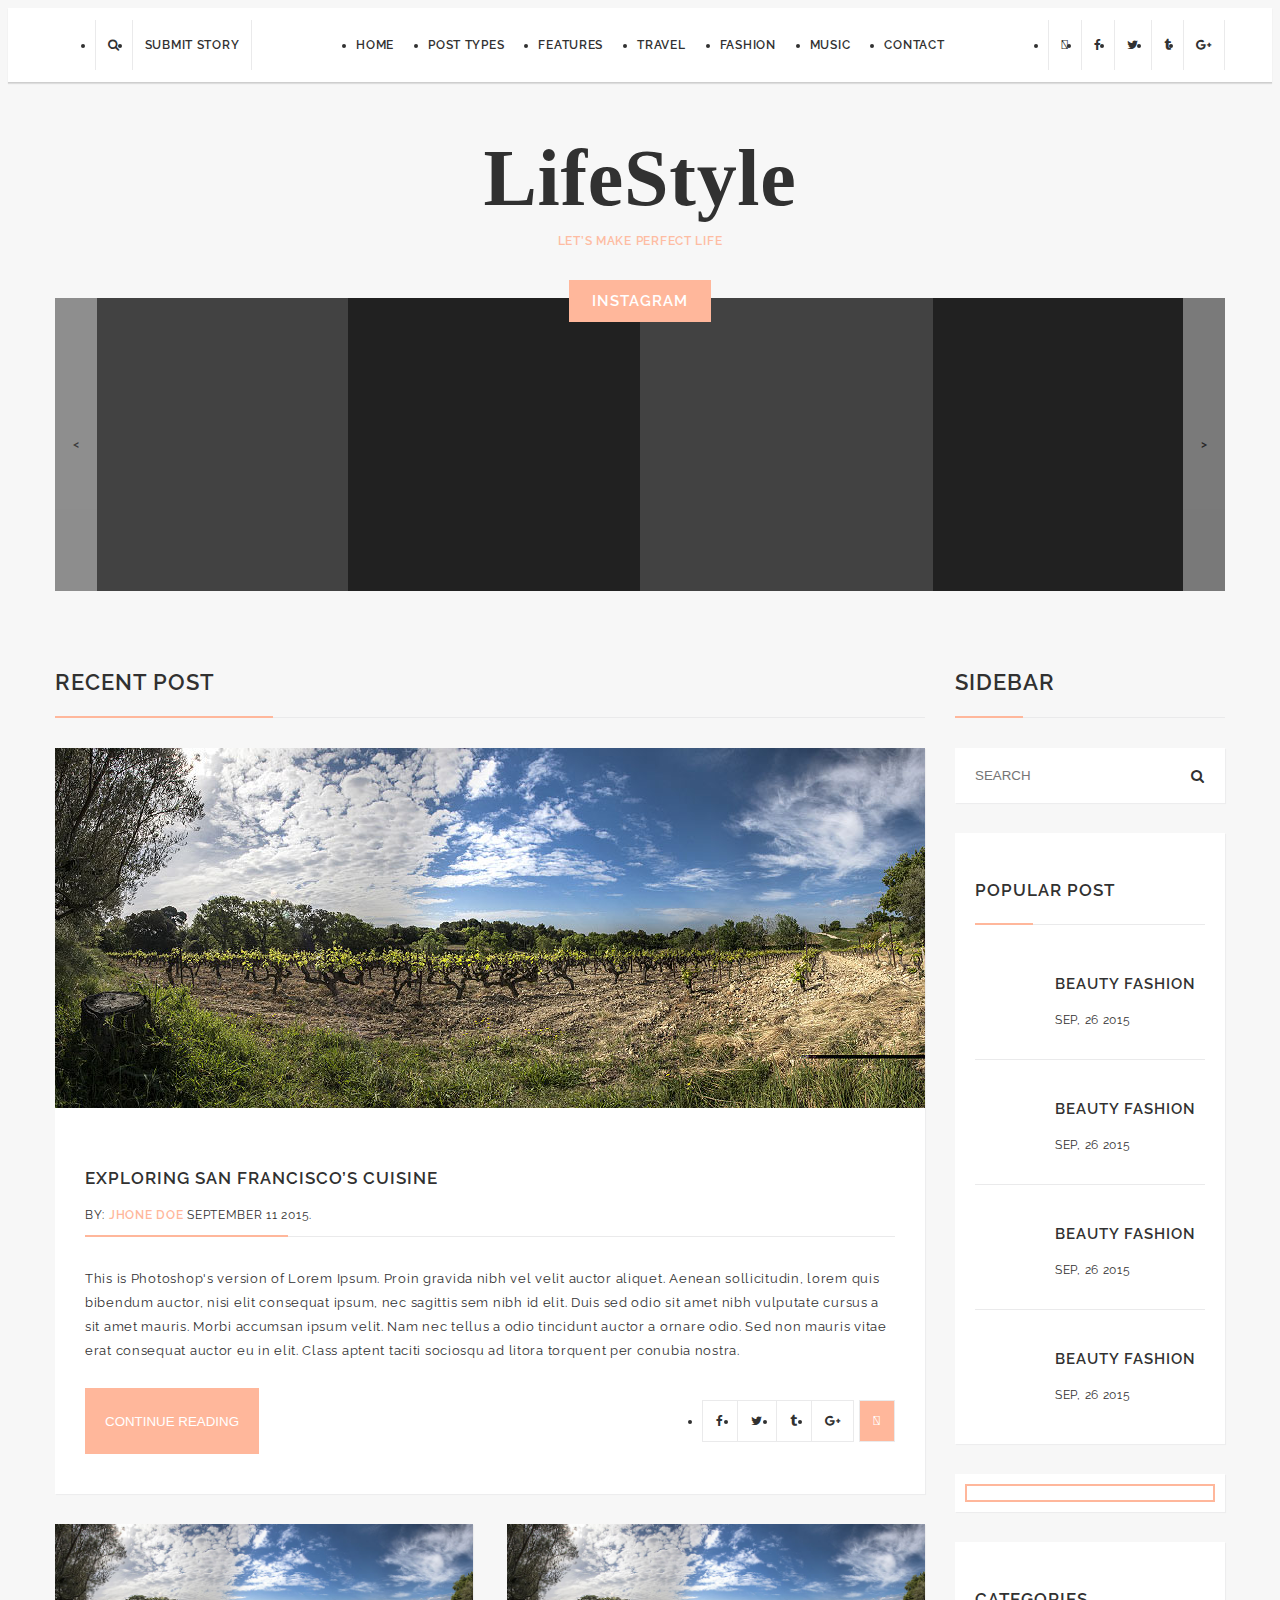
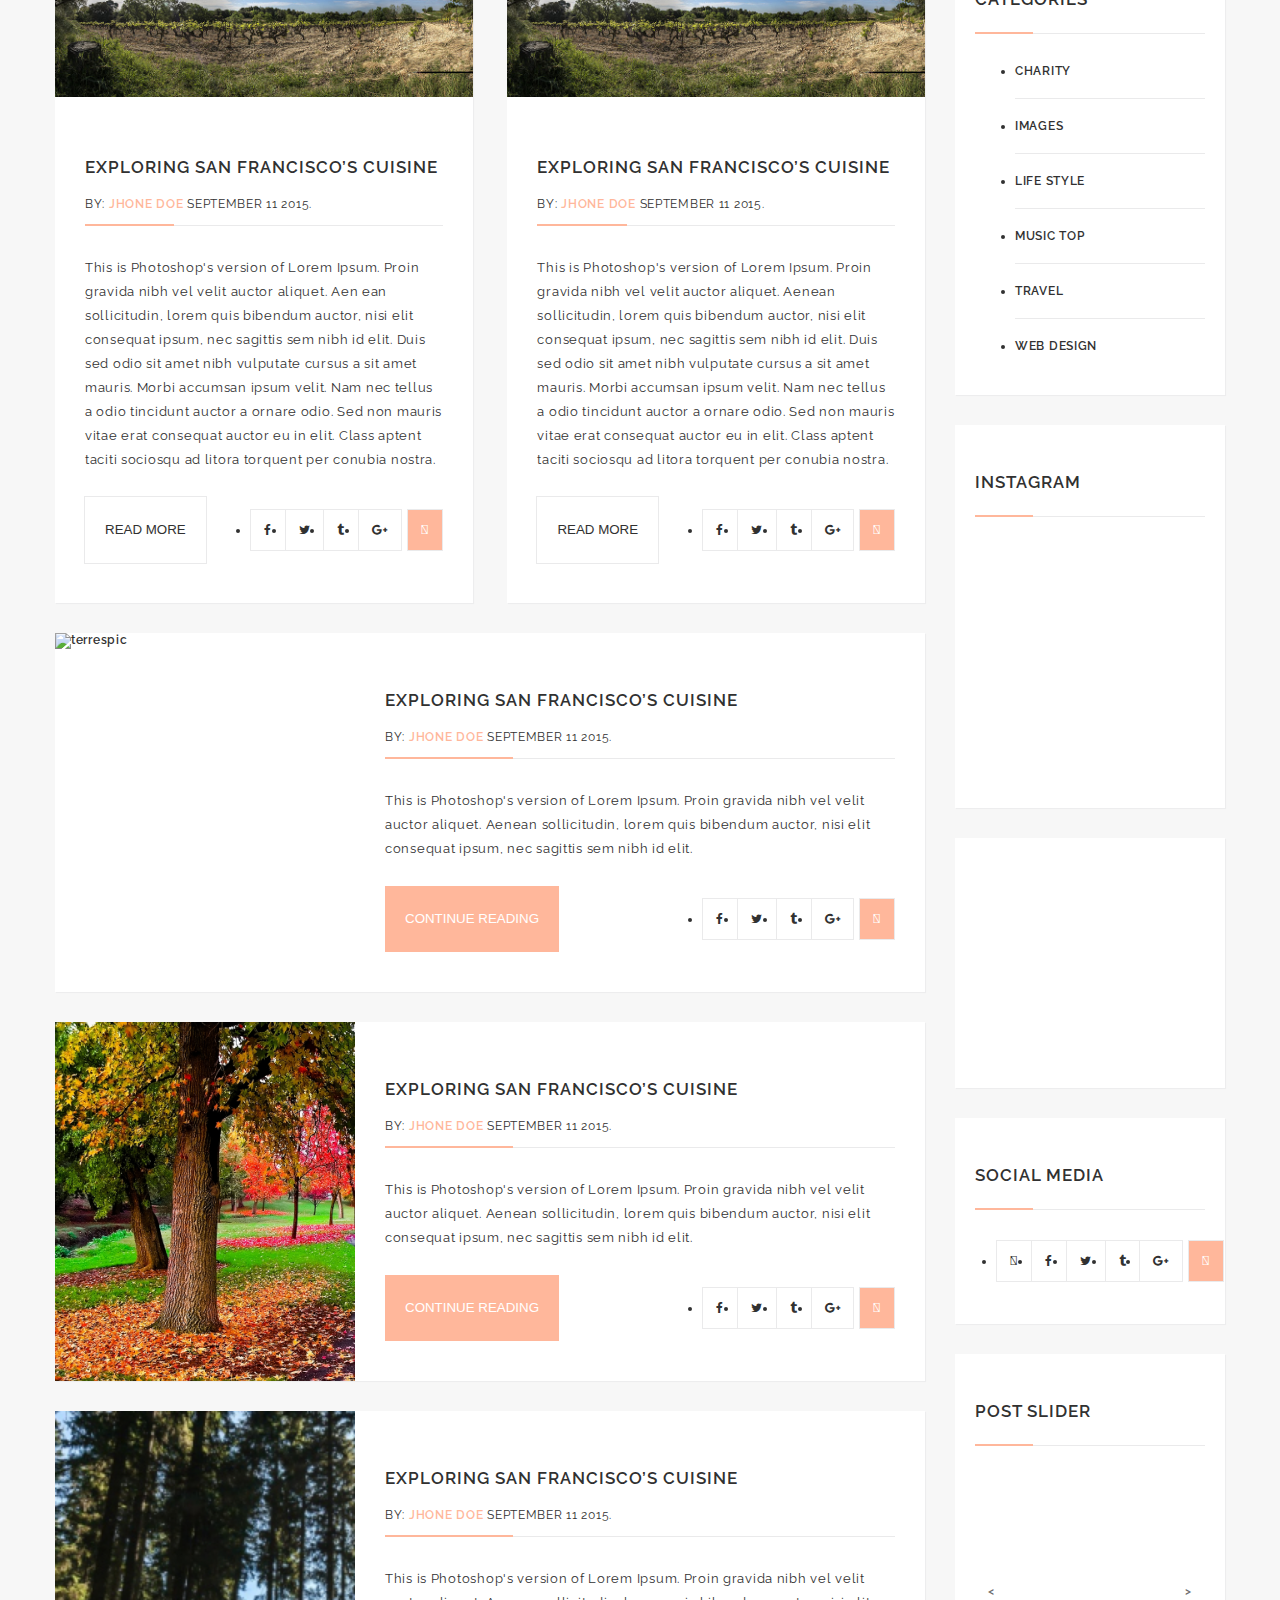
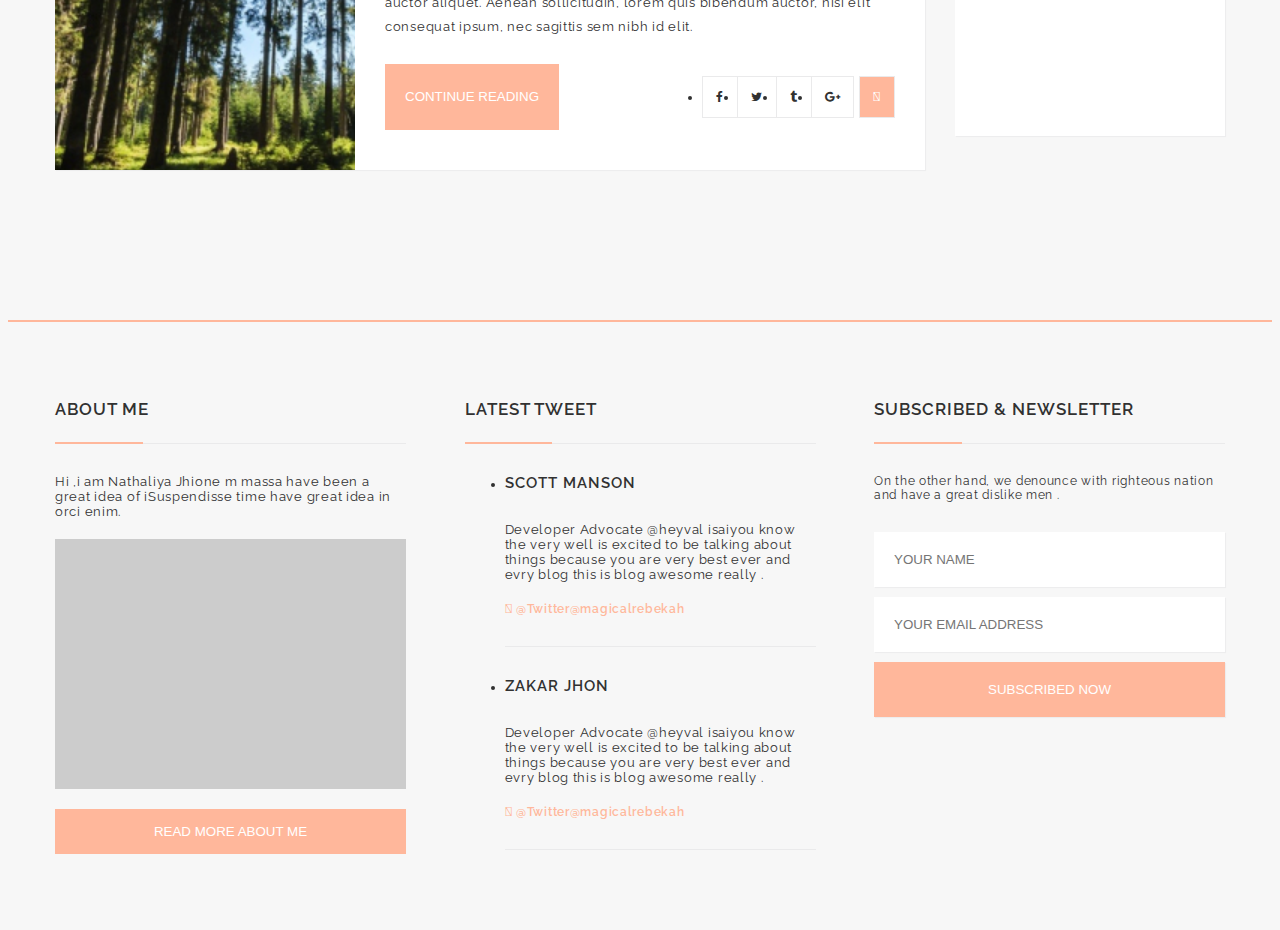
==== commit df316c31: "search block delete" ====
--- a/lifestyle-blog/index.html
+++ b/lifestyle-blog/index.html
@@ -21,10 +21,6 @@
 							<a class="left-block__link left-block__search2" href="#">
 								<i class="fa fa-search" aria-hidden="true"></i>
 							</a>
-							<div class="search sidebar-container__search left-block__search3">
-								<i class=" search__icon fa fa-search " aria-hidden="true"></i>
-								<input class="search__input" type="search" name="search" placeholder="search">
-							</div>
 						</li>
 						<li class="left-block__item">
 							<a class="left-block__link" href="#">Submit story</a>
